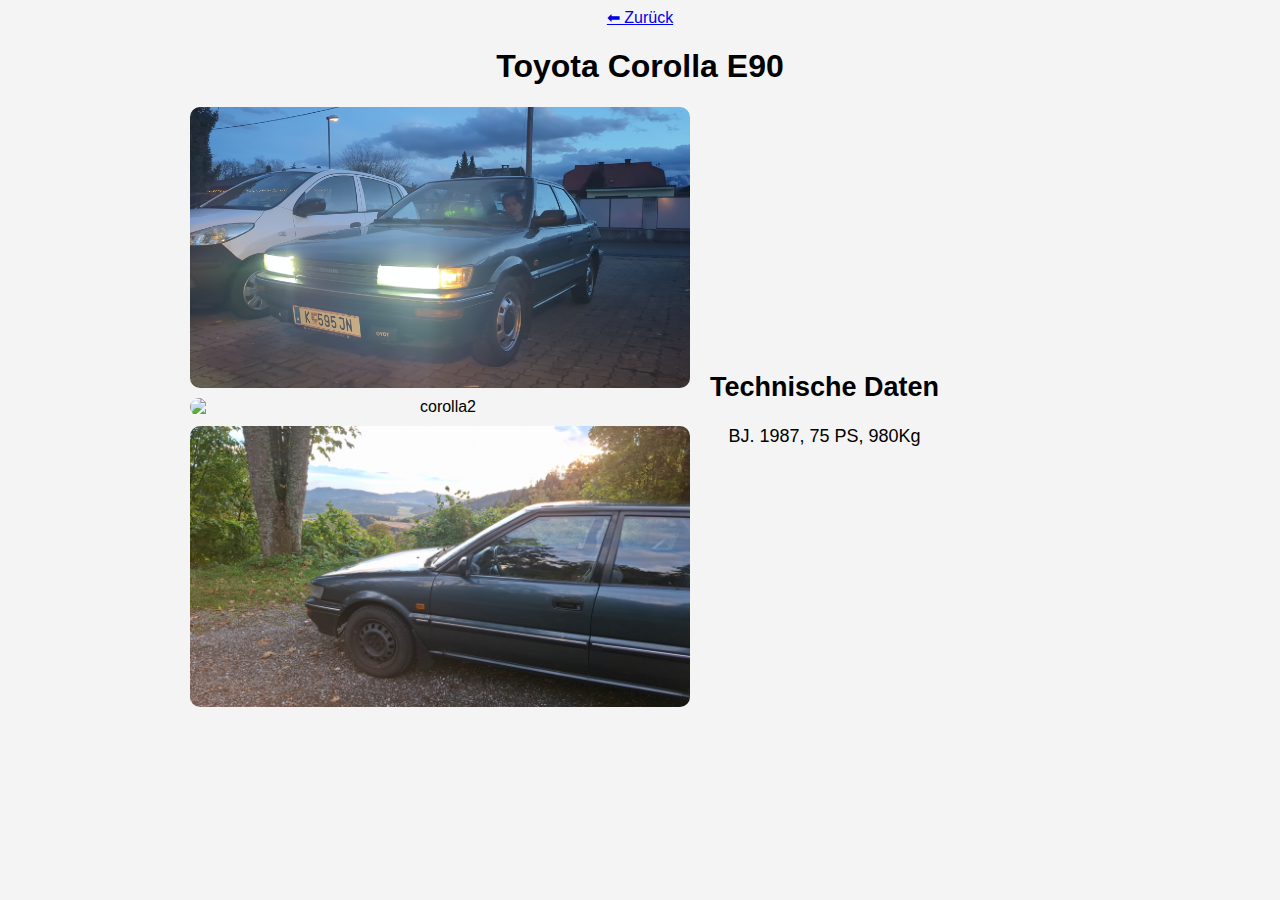
==== corolla.html @ 19796643 "Initial comit" ====
<!DOCTYPE html>
<html lang="de">
<head>
    <meta charset="UTF-8">
    <meta name="viewport" content="width=device-width, initial-scale=1.0">
    <title>Toyota Corolla E90</title>
    <link rel="stylesheet" href="styles.css">
</head>
<body>

    <a href="index.html">⬅ Zurück</a>

    <h1>Toyota Corolla E90</h1>
    
    <div class="container">
        <div class="image-column">
            <img src="images/corolla1.jpg" alt="corolla1">
            <img src="images/corolla2.jpg" alt="corolla2">
            <img src="images/corolla3.jpg" alt="corolla3">
        </div>
        <div class="text">
            <h2>Technische Daten</h2>
            <p>BJ. 1987, 75 PS, 980Kg</p>
        </div>
    </div>

</body>
</html>
---- styles.css ----
body {
    font-family: Arial, sans-serif;
    text-align: center;
    background-color: #f4f4f4;
}

.container {
    display: flex;
    align-items: center;
    gap: 20px;
    max-width: 900px;
    margin: auto;
}

.image-column {
    display: flex;
    flex-direction: column;
    gap: 10px;
}

.image-column img {
    width: 500px;
    border-radius: 10px;
}

.text {
    max-width: 400px;
    font-size: 18px;
}

.car-list {
    display: flex;
    justify-content: center;
    gap: 30px;
}

.car-box {
    border: 2px solid #333;
    padding: 10px;
    border-radius: 10px;
    text-align: center;
    background: white;
    transition: 0.3s;
}

.car-box:hover {
    background: #ddd;
}

.car-box img {
    width: 500px;
    height: auto;
    border-radius: 10px;
}
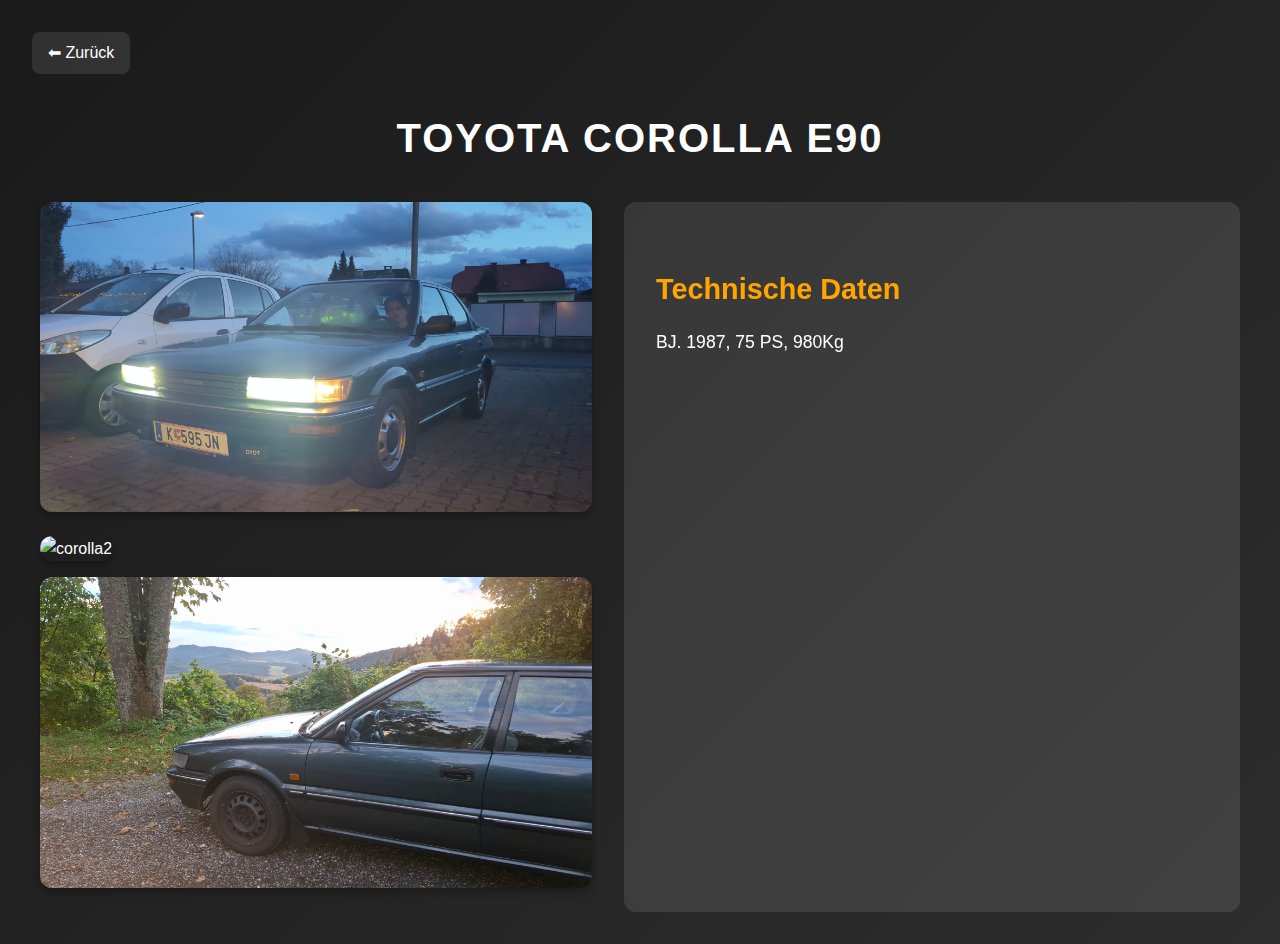
==== commit 0a4cc86f: "ueberarbeitung" ====
--- a/corolla.html
+++ b/corolla.html
@@ -4,12 +4,110 @@
     <meta charset="UTF-8">
     <meta name="viewport" content="width=device-width, initial-scale=1.0">
     <title>Toyota Corolla E90</title>
-    <link rel="stylesheet" href="styles.css">
+    <style>
+        * {
+            margin: 0;
+            padding: 0;
+            box-sizing: border-box;
+        }
+
+        body {
+            font-family: 'Segoe UI', Arial, sans-serif;
+            background: linear-gradient(135deg, #1a1a1a 0%, #2d2d2d 100%);
+            color: white;
+            padding: 2rem;
+            line-height: 1.6;
+        }
+
+        .back-button {
+            display: inline-block;
+            padding: 0.5rem 1rem;
+            background: rgba(255, 255, 255, 0.1);
+            color: white;
+            text-decoration: none;
+            border-radius: 8px;
+            margin-bottom: 2rem;
+            transition: background-color 0.3s ease;
+        }
+
+        .back-button:hover {
+            background: rgba(255, 255, 255, 0.2);
+        }
+
+        h1 {
+            font-size: 2.5rem;
+            margin-bottom: 2rem;
+            text-align: center;
+            text-transform: uppercase;
+            letter-spacing: 2px;
+        }
+
+        h2 {
+            font-size: 1.8rem;
+            margin: 2rem 0 1rem;
+            color: #ffa500;
+        }
+
+        .container {
+            max-width: 1200px;
+            margin: 0 auto;
+            display: flex;
+            gap: 2rem;
+            flex-wrap: wrap;
+        }
+
+        .image-column {
+            flex: 1;
+            min-width: 300px;
+        }
+
+        .image-column img {
+            width: 100%;
+            border-radius: 12px;
+            margin-bottom: 1rem;
+            transition: transform 0.3s ease;
+            box-shadow: 0 4px 8px rgba(0, 0, 0, 0.3);
+        }
+
+        .image-column img:hover {
+            transform: scale(1.02);
+        }
+
+        .text {
+            flex: 1;
+            min-width: 300px;
+            background: rgba(255, 255, 255, 0.1);
+            padding: 2rem;
+            border-radius: 12px;
+            backdrop-filter: blur(5px);
+        }
+
+        .text p {
+            font-size: 1.1rem;
+            margin-bottom: 1rem;
+        }
+
+        @media (max-width: 768px) {
+            body {
+                padding: 1rem;
+            }
+
+            h1 {
+                font-size: 2rem;
+            }
+
+            .container {
+                flex-direction: column;
+            }
+
+            .text {
+                padding: 1rem;
+            }
+        }
+    </style>
 </head>
 <body>
-
-    <a href="index.html">⬅ Zurück</a>
-
+    <a href="index.html" class="back-button">⬅ Zurück</a>
     <h1>Toyota Corolla E90</h1>
     
     <div class="container">
@@ -23,6 +121,5 @@
             <p>BJ. 1987, 75 PS, 980Kg</p>
         </div>
     </div>
-
 </body>
-</html>
+</html>